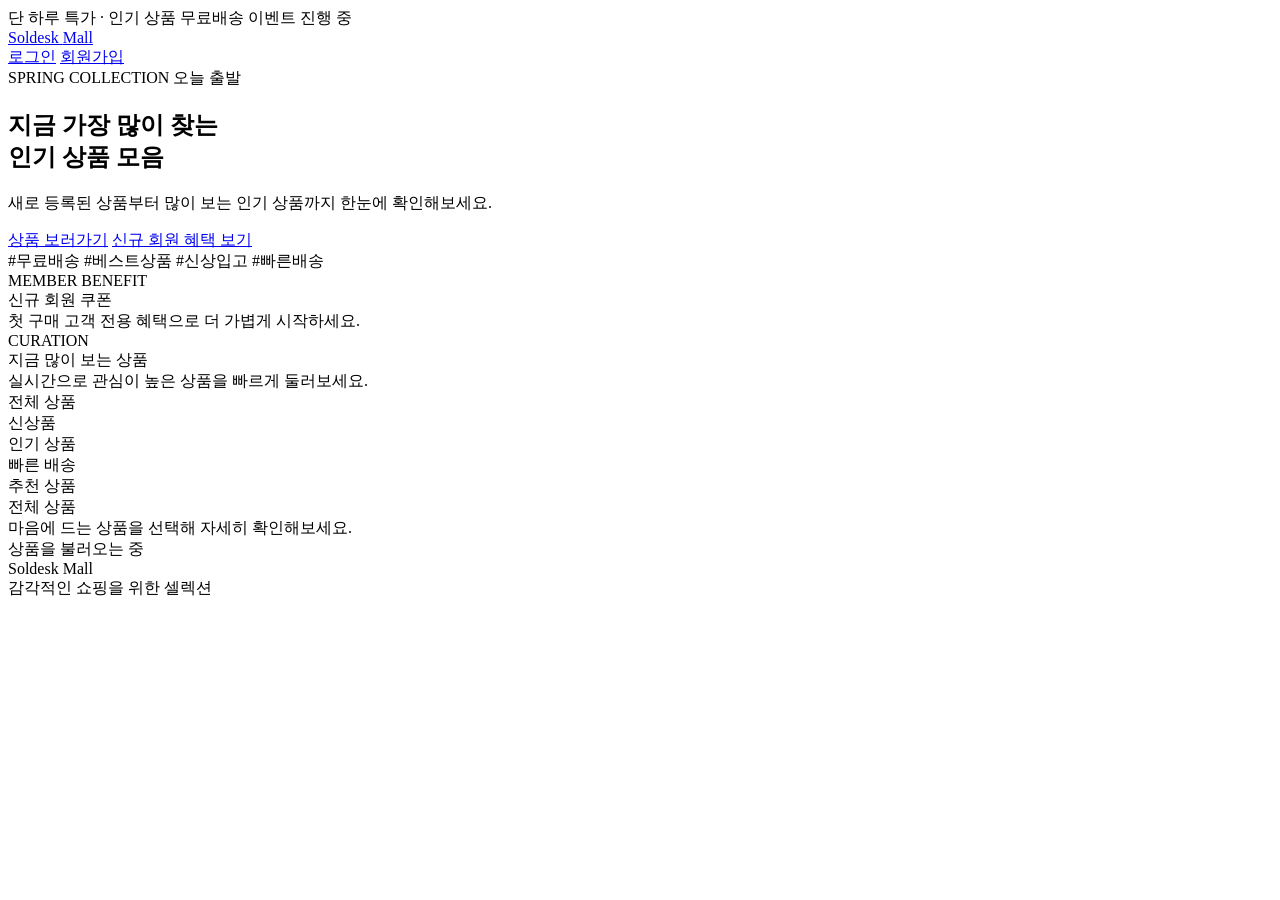
==== app/msa/frontend/src/index.html @ ef24d0cf "Add AWS infrastructure and EKS deployment configuration" ====
<!DOCTYPE html>
<html lang="ko">
<head>
  <meta charset="UTF-8">
  <meta name="viewport" content="width=device-width, initial-scale=1.0">
  <title>Soldesk Mall</title>
  <link rel="stylesheet" href="/assets/style.css">
</head>
<body>
  <div class="top-banner">단 하루 특가 · 인기 상품 무료배송 이벤트 진행 중</div>

  <header class="header">
    <div class="container">
      <a href="/" class="brand">Soldesk <span class="brand-accent">Mall</span></a>
      <nav class="nav">
        <a class="btn btn-secondary" data-guest-only href="/login.html">로그인</a>
        <a class="btn btn-secondary" data-guest-only href="/signup.html">회원가입</a>
        <a class="btn btn-primary" data-auth-only style="display:none;" href="/product-create.html">상품등록</a>
        <div id="userBox"></div>
      </nav>
    </div>
  </header>

  <main class="container">
    <section class="hero hero-commerce">
      <div class="hero-panel hero-promo">
        <div class="hero-label-row">
          <span class="hero-kicker">SPRING COLLECTION</span>
          <span class="hero-badge">오늘 출발</span>
        </div>
        <h1>지금 가장 많이 찾는<br>인기 상품 모음</h1>
        <p>새로 등록된 상품부터 많이 보는 인기 상품까지 한눈에 확인해보세요.</p>
        <div class="hero-actions">
          <a class="btn btn-primary" href="#productSection">상품 보러가기</a>
          <a class="btn btn-light" data-guest-only href="/signup.html">신규 회원 혜택 보기</a>
          <a class="btn btn-light" data-auth-only style="display:none;" href="/product-create.html">새 상품 등록</a>
        </div>
        <div class="hero-tags">
          <span>#무료배송</span>
          <span>#베스트상품</span>
          <span>#신상입고</span>
          <span>#빠른배송</span>
        </div>
      </div>

      <div class="hero-side hero-side-commerce">
        <article class="mini-card promo-card dark">
          <div class="mini-card-overline">MEMBER BENEFIT</div>
          <div class="mini-card-title">신규 회원 쿠폰</div>
          <div class="mini-card-text">첫 구매 고객 전용 혜택으로 더 가볍게 시작하세요.</div>
        </article>
        <article class="mini-card promo-card light">
          <div class="mini-card-overline">CURATION</div>
          <div class="mini-card-title">지금 많이 보는 상품</div>
          <div class="mini-card-text">실시간으로 관심이 높은 상품을 빠르게 둘러보세요.</div>
        </article>
      </div>
    </section>

    <section class="category-strip" aria-label="카테고리 안내">
      <div class="category-chip">전체 상품</div>
      <div class="category-chip">신상품</div>
      <div class="category-chip">인기 상품</div>
      <div class="category-chip">빠른 배송</div>
      <div class="category-chip">추천 상품</div>
    </section>

    <section id="productSection">
      <div class="section-head">
        <div>
          <div class="section-title">전체 상품</div>
          <div class="section-sub">마음에 드는 상품을 선택해 자세히 확인해보세요.</div>
        </div>
        <div class="section-sub section-count" id="productCount">상품을 불러오는 중</div>
      </div>
      <div id="productList" class="grid"></div>
    </section>
  </main>

  <footer class="footer container">
    <div>Soldesk Mall</div>
    <div class="footer-sub">감각적인 쇼핑을 위한 셀렉션</div>
  </footer>

  <script src="/assets/app.js"></script>
  <script>
    renderHeader();
    loadProducts();
  </script>
</body>
</html>
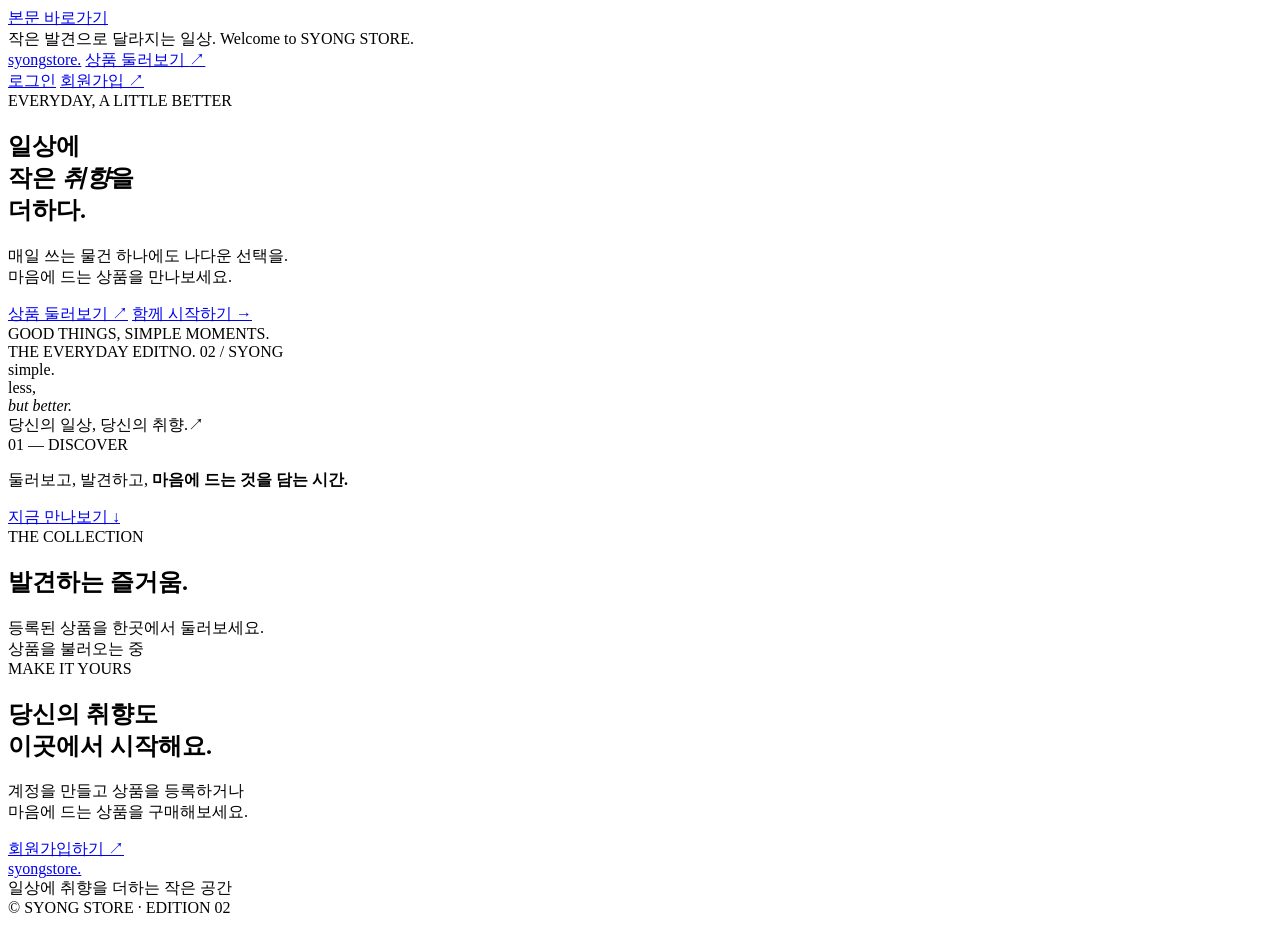
==== commit 7a8ead5e: "Refresh storefront design and prepare frontend rolling updates" ====
--- a/app/msa/frontend/src/index.html
+++ b/app/msa/frontend/src/index.html
@@ -3,89 +3,79 @@
 <head>
   <meta charset="UTF-8">
   <meta name="viewport" content="width=device-width, initial-scale=1.0">
-  <title>Soldesk Mall</title>
-  <link rel="stylesheet" href="/assets/style.css">
+  <meta name="description" content="일상에 작은 취향을 더하는 공간, SYONG STORE.">
+  <meta name="theme-color" content="#173c32">
+  <title>SYONG STORE · 일상에 취향을 더하다</title>
+  <link rel="stylesheet" href="/assets/style.css?v=2">
 </head>
 <body>
-  <div class="top-banner">단 하루 특가 · 인기 상품 무료배송 이벤트 진행 중</div>
-
+  <a class="skip-link" href="#main">본문 바로가기</a>
+  <div class="top-banner">작은 발견으로 달라지는 일상. <span>Welcome to SYONG STORE.</span></div>
   <header class="header">
     <div class="container">
-      <a href="/" class="brand">Soldesk <span class="brand-accent">Mall</span></a>
-      <nav class="nav">
-        <a class="btn btn-secondary" data-guest-only href="/login.html">로그인</a>
-        <a class="btn btn-secondary" data-guest-only href="/signup.html">회원가입</a>
-        <a class="btn btn-primary" data-auth-only style="display:none;" href="/product-create.html">상품등록</a>
+      <a href="/" class="brand" aria-label="SYONG STORE 홈">syong<span class="brand-accent">store.</span></a>
+      <a class="header-shop" href="#productSection">상품 둘러보기 <span aria-hidden="true">↗</span></a>
+      <nav class="nav" aria-label="회원 메뉴">
+        <a class="btn btn-light" data-guest-only href="/login.html">로그인</a>
+        <a class="btn btn-primary" data-guest-only href="/signup.html">회원가입 <span aria-hidden="true">↗</span></a>
+        <a class="btn btn-primary" data-auth-only style="display:none;" href="/product-create.html">상품등록 <span aria-hidden="true">＋</span></a>
         <div id="userBox"></div>
       </nav>
     </div>
   </header>
-
-  <main class="container">
-    <section class="hero hero-commerce">
-      <div class="hero-panel hero-promo">
-        <div class="hero-label-row">
-          <span class="hero-kicker">SPRING COLLECTION</span>
-          <span class="hero-badge">오늘 출발</span>
+  <main class="container" id="main">
+    <section class="hero" aria-labelledby="heroTitle">
+      <div class="hero-copy">
+        <div class="hero-kicker"><span class="status-dot" aria-hidden="true"></span> EVERYDAY, A LITTLE BETTER</div>
+        <h1 id="heroTitle">일상에<br>작은 <em>취향</em>을<br>더하다<span class="title-dot">.</span></h1>
+        <p>매일 쓰는 물건 하나에도 나다운 선택을.<br>마음에 드는 상품을 만나보세요.</p>
+        <div class="hero-actions">
+          <a class="btn btn-primary btn-large" href="#productSection">상품 둘러보기 <span aria-hidden="true">↗</span></a>
+          <a class="text-link" data-guest-only href="/signup.html">함께 시작하기 <span aria-hidden="true">→</span></a>
+          <a class="text-link" data-auth-only style="display:none;" href="/product-create.html">내 상품 등록하기 <span aria-hidden="true">→</span></a>
         </div>
-        <h1>지금 가장 많이 찾는<br>인기 상품 모음</h1>
-        <p>새로 등록된 상품부터 많이 보는 인기 상품까지 한눈에 확인해보세요.</p>
-        <div class="hero-actions">
-          <a class="btn btn-primary" href="#productSection">상품 보러가기</a>
-          <a class="btn btn-light" data-guest-only href="/signup.html">신규 회원 혜택 보기</a>
-          <a class="btn btn-light" data-auth-only style="display:none;" href="/product-create.html">새 상품 등록</a>
-        </div>
-        <div class="hero-tags">
-          <span>#무료배송</span>
-          <span>#베스트상품</span>
-          <span>#신상입고</span>
-          <span>#빠른배송</span>
-        </div>
+        <div class="hero-caption"><span class="caption-line" aria-hidden="true"></span> GOOD THINGS, SIMPLE MOMENTS.</div>
       </div>
-
-      <div class="hero-side hero-side-commerce">
-        <article class="mini-card promo-card dark">
-          <div class="mini-card-overline">MEMBER BENEFIT</div>
-          <div class="mini-card-title">신규 회원 쿠폰</div>
-          <div class="mini-card-text">첫 구매 고객 전용 혜택으로 더 가볍게 시작하세요.</div>
-        </article>
-        <article class="mini-card promo-card light">
-          <div class="mini-card-overline">CURATION</div>
-          <div class="mini-card-title">지금 많이 보는 상품</div>
-          <div class="mini-card-text">실시간으로 관심이 높은 상품을 빠르게 둘러보세요.</div>
-        </article>
+      <!-- 외부 이미지 로딩 없이 표시되는 장식용 그래픽 -->
+      <div class="hero-art" aria-hidden="true">
+        <div class="art-top"><span>THE EVERYDAY EDIT</span><span>NO. 02 / SYONG</span></div>
+        <div class="art-orbit"></div><div class="art-word">simple.</div>
+        <div class="art-pedestal"></div><div class="art-vase"><span></span></div>
+        <div class="art-leaf leaf-one"></div><div class="art-leaf leaf-two"></div><div class="art-leaf leaf-three"></div>
+        <div class="art-stem"></div><div class="art-object"></div>
+        <div class="art-sticker">less,<br><i>but better.</i></div>
+        <div class="art-bottom"><span>당신의 일상, 당신의 취향.</span><span>↗</span></div>
       </div>
     </section>
-
-    <section class="category-strip" aria-label="카테고리 안내">
-      <div class="category-chip">전체 상품</div>
-      <div class="category-chip">신상품</div>
-      <div class="category-chip">인기 상품</div>
-      <div class="category-chip">빠른 배송</div>
-      <div class="category-chip">추천 상품</div>
+    <section class="store-note" aria-label="스토어 소개">
+      <span class="note-number">01 — DISCOVER</span>
+      <p>둘러보고, 발견하고, <strong>마음에 드는 것을 담는 시간.</strong></p>
+      <a class="text-link" href="#productSection">지금 만나보기 <span aria-hidden="true">↓</span></a>
     </section>
-
-    <section id="productSection">
+    <section id="productSection" class="product-section" aria-labelledby="productsTitle">
       <div class="section-head">
-        <div>
-          <div class="section-title">전체 상품</div>
-          <div class="section-sub">마음에 드는 상품을 선택해 자세히 확인해보세요.</div>
+        <div><div class="section-eyebrow">THE COLLECTION</div>
+          <h2 class="section-title" id="productsTitle">발견하는 즐거움<span class="title-dot">.</span></h2>
+          <div class="section-sub">등록된 상품을 한곳에서 둘러보세요.</div>
         </div>
-        <div class="section-sub section-count" id="productCount">상품을 불러오는 중</div>
+        <div class="section-count" id="productCount" aria-live="polite">상품을 불러오는 중</div>
       </div>
-      <div id="productList" class="grid"></div>
+      <div id="productList" class="grid" aria-live="polite"></div>
+    </section>
+    <section class="join-panel">
+      <div><div class="section-eyebrow">MAKE IT YOURS</div><h2>당신의 취향도<br>이곳에서 시작해요.</h2></div>
+      <div><p>계정을 만들고 상품을 등록하거나<br>마음에 드는 상품을 구매해보세요.</p>
+        <a class="btn btn-primary" data-guest-only href="/signup.html">회원가입하기 <span aria-hidden="true">↗</span></a>
+        <a class="btn btn-primary" data-auth-only style="display:none;" href="/product-create.html">상품 등록하기 <span aria-hidden="true">↗</span></a>
+      </div>
     </section>
   </main>
-
   <footer class="footer container">
-    <div>Soldesk Mall</div>
-    <div class="footer-sub">감각적인 쇼핑을 위한 셀렉션</div>
+    <a href="/" class="brand">syong<span class="brand-accent">store.</span></a>
+    <div class="footer-sub">일상에 취향을 더하는 작은 공간</div>
+    <div class="footer-edition">© SYONG STORE · EDITION 02</div>
   </footer>
-
-  <script src="/assets/app.js"></script>
-  <script>
-    renderHeader();
-    loadProducts();
-  </script>
+  <script src="/assets/app.js?v=2"></script>
+  <script>renderHeader(); loadProducts();</script>
 </body>
 </html>
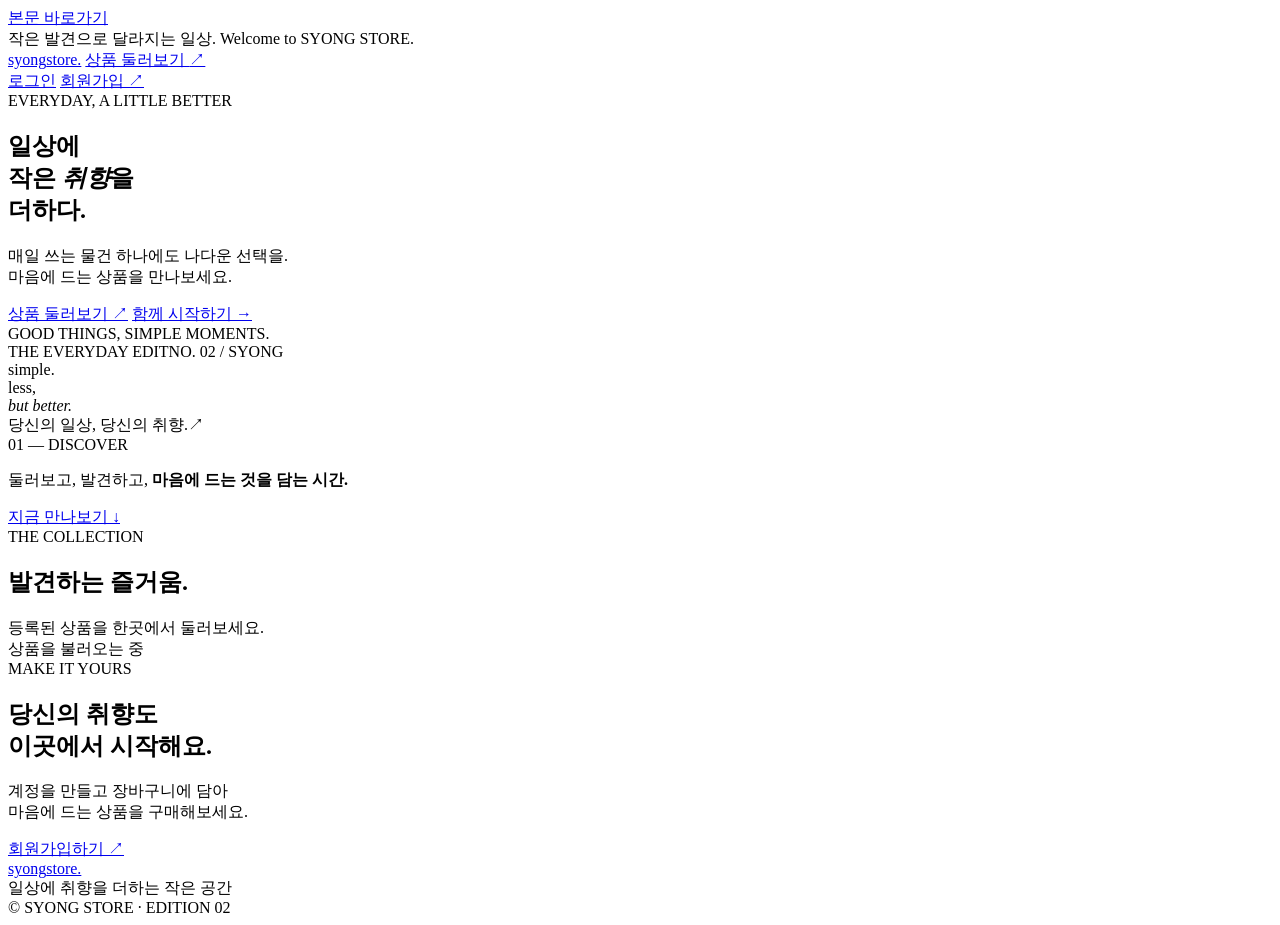
==== commit 58ab067d: "Add simple cart, admin access and order notifications" ====
--- a/app/msa/frontend/src/index.html
+++ b/app/msa/frontend/src/index.html
@@ -6,7 +6,7 @@
   <meta name="description" content="일상에 작은 취향을 더하는 공간, SYONG STORE.">
   <meta name="theme-color" content="#173c32">
   <title>SYONG STORE · 일상에 취향을 더하다</title>
-  <link rel="stylesheet" href="/assets/style.css?v=2">
+  <link rel="stylesheet" href="/assets/style.css?v=3">
 </head>
 <body>
   <a class="skip-link" href="#main">본문 바로가기</a>
@@ -18,7 +18,7 @@
       <nav class="nav" aria-label="회원 메뉴">
         <a class="btn btn-light" data-guest-only href="/login.html">로그인</a>
         <a class="btn btn-primary" data-guest-only href="/signup.html">회원가입 <span aria-hidden="true">↗</span></a>
-        <a class="btn btn-primary" data-auth-only style="display:none;" href="/product-create.html">상품등록 <span aria-hidden="true">＋</span></a>
+        <a class="btn btn-primary" data-admin-only style="display:none;" href="/product-create.html">상품등록 <span aria-hidden="true">＋</span></a>
         <div id="userBox"></div>
       </nav>
     </div>
@@ -32,7 +32,7 @@
         <div class="hero-actions">
           <a class="btn btn-primary btn-large" href="#productSection">상품 둘러보기 <span aria-hidden="true">↗</span></a>
           <a class="text-link" data-guest-only href="/signup.html">함께 시작하기 <span aria-hidden="true">→</span></a>
-          <a class="text-link" data-auth-only style="display:none;" href="/product-create.html">내 상품 등록하기 <span aria-hidden="true">→</span></a>
+          <a class="text-link" data-admin-only style="display:none;" href="/product-create.html">상품 등록하기 <span aria-hidden="true">→</span></a>
         </div>
         <div class="hero-caption"><span class="caption-line" aria-hidden="true"></span> GOOD THINGS, SIMPLE MOMENTS.</div>
       </div>
@@ -64,9 +64,9 @@
     </section>
     <section class="join-panel">
       <div><div class="section-eyebrow">MAKE IT YOURS</div><h2>당신의 취향도<br>이곳에서 시작해요.</h2></div>
-      <div><p>계정을 만들고 상품을 등록하거나<br>마음에 드는 상품을 구매해보세요.</p>
+      <div><p>계정을 만들고 장바구니에 담아<br>마음에 드는 상품을 구매해보세요.</p>
         <a class="btn btn-primary" data-guest-only href="/signup.html">회원가입하기 <span aria-hidden="true">↗</span></a>
-        <a class="btn btn-primary" data-auth-only style="display:none;" href="/product-create.html">상품 등록하기 <span aria-hidden="true">↗</span></a>
+        <a class="btn btn-primary" data-admin-only style="display:none;" href="/product-create.html">상품 등록하기 <span aria-hidden="true">↗</span></a>
       </div>
     </section>
   </main>
@@ -75,7 +75,7 @@
     <div class="footer-sub">일상에 취향을 더하는 작은 공간</div>
     <div class="footer-edition">© SYONG STORE · EDITION 02</div>
   </footer>
-  <script src="/assets/app.js?v=2"></script>
+  <script src="/assets/app.js?v=3"></script>
   <script>renderHeader(); loadProducts();</script>
 </body>
 </html>
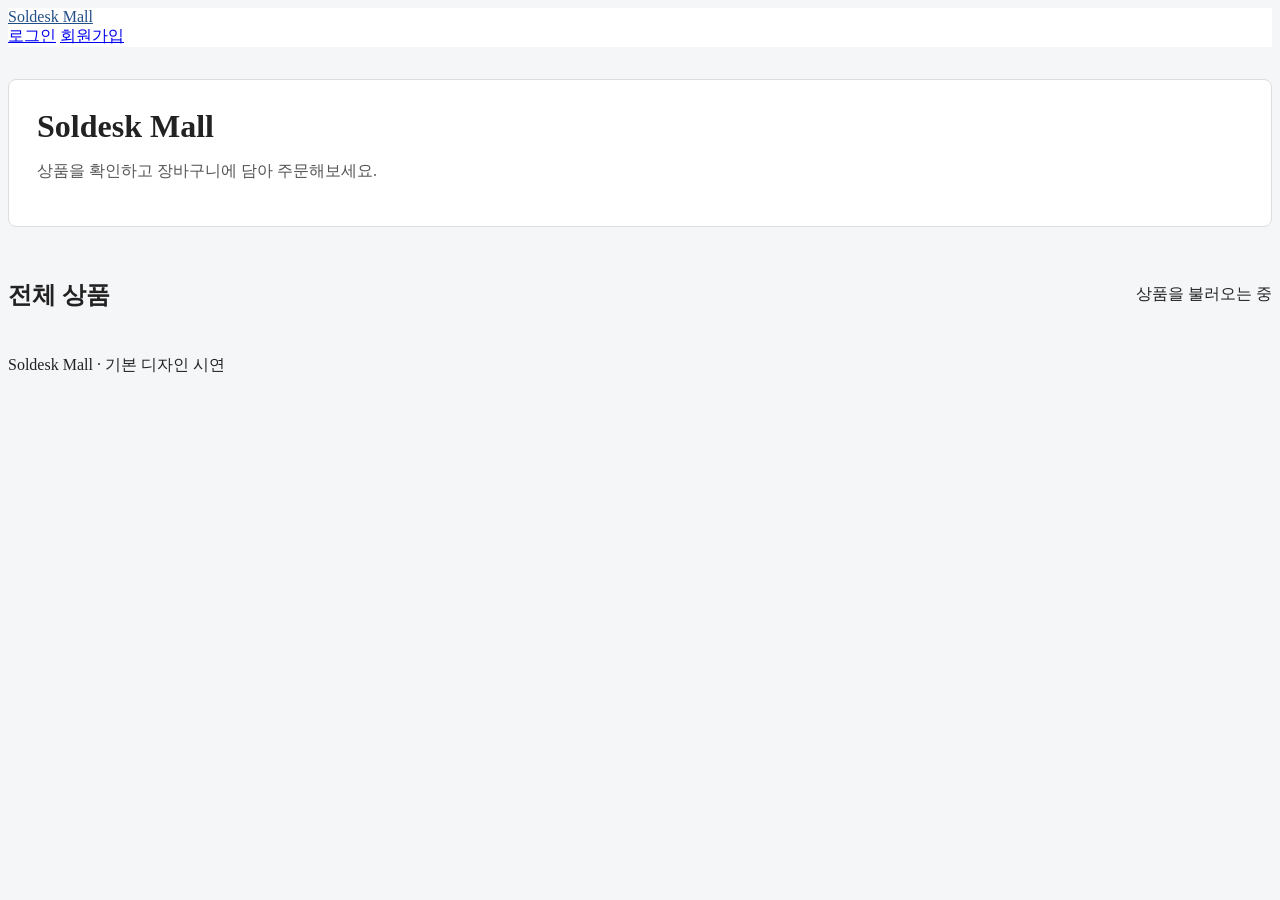
==== commit 549b9720: "Prepare basic storefront V1 for observed deployment rehearsal" ====
--- a/app/msa/frontend/src/index.html
+++ b/app/msa/frontend/src/index.html
@@ -3,79 +3,39 @@
 <head>
   <meta charset="UTF-8">
   <meta name="viewport" content="width=device-width, initial-scale=1.0">
-  <meta name="description" content="일상에 작은 취향을 더하는 공간, SYONG STORE.">
-  <meta name="theme-color" content="#173c32">
-  <title>SYONG STORE · 일상에 취향을 더하다</title>
+  <title>Soldesk Mall · 기본 화면</title>
   <link rel="stylesheet" href="/assets/style.css?v=3">
+  <style>
+    body { background:#f5f6f8; color:#222; }
+    .header { background:white; position:static; }
+    .brand { color:#234f87; }
+    .demo-intro { margin:32px 0; padding:28px; background:white; border:1px solid #ddd; border-radius:8px; }
+    .demo-intro h1 { font-size:32px; margin:0 0 12px; }
+    .demo-intro p { color:#555; }
+    .demo-head { display:flex; justify-content:space-between; align-items:center; margin:24px 0; }
+    .demo-head h2 { font-size:24px; }
+  </style>
 </head>
 <body>
-  <a class="skip-link" href="#main">본문 바로가기</a>
-  <div class="top-banner">작은 발견으로 달라지는 일상. <span>Welcome to SYONG STORE.</span></div>
-  <header class="header">
-    <div class="container">
-      <a href="/" class="brand" aria-label="SYONG STORE 홈">syong<span class="brand-accent">store.</span></a>
-      <a class="header-shop" href="#productSection">상품 둘러보기 <span aria-hidden="true">↗</span></a>
-      <nav class="nav" aria-label="회원 메뉴">
-        <a class="btn btn-light" data-guest-only href="/login.html">로그인</a>
-        <a class="btn btn-primary" data-guest-only href="/signup.html">회원가입 <span aria-hidden="true">↗</span></a>
-        <a class="btn btn-primary" data-admin-only style="display:none;" href="/product-create.html">상품등록 <span aria-hidden="true">＋</span></a>
-        <div id="userBox"></div>
-      </nav>
-    </div>
-  </header>
-  <main class="container" id="main">
-    <section class="hero" aria-labelledby="heroTitle">
-      <div class="hero-copy">
-        <div class="hero-kicker"><span class="status-dot" aria-hidden="true"></span> EVERYDAY, A LITTLE BETTER</div>
-        <h1 id="heroTitle">일상에<br>작은 <em>취향</em>을<br>더하다<span class="title-dot">.</span></h1>
-        <p>매일 쓰는 물건 하나에도 나다운 선택을.<br>마음에 드는 상품을 만나보세요.</p>
-        <div class="hero-actions">
-          <a class="btn btn-primary btn-large" href="#productSection">상품 둘러보기 <span aria-hidden="true">↗</span></a>
-          <a class="text-link" data-guest-only href="/signup.html">함께 시작하기 <span aria-hidden="true">→</span></a>
-          <a class="text-link" data-admin-only style="display:none;" href="/product-create.html">상품 등록하기 <span aria-hidden="true">→</span></a>
-        </div>
-        <div class="hero-caption"><span class="caption-line" aria-hidden="true"></span> GOOD THINGS, SIMPLE MOMENTS.</div>
-      </div>
-      <!-- 외부 이미지 로딩 없이 표시되는 장식용 그래픽 -->
-      <div class="hero-art" aria-hidden="true">
-        <div class="art-top"><span>THE EVERYDAY EDIT</span><span>NO. 02 / SYONG</span></div>
-        <div class="art-orbit"></div><div class="art-word">simple.</div>
-        <div class="art-pedestal"></div><div class="art-vase"><span></span></div>
-        <div class="art-leaf leaf-one"></div><div class="art-leaf leaf-two"></div><div class="art-leaf leaf-three"></div>
-        <div class="art-stem"></div><div class="art-object"></div>
-        <div class="art-sticker">less,<br><i>but better.</i></div>
-        <div class="art-bottom"><span>당신의 일상, 당신의 취향.</span><span>↗</span></div>
-      </div>
-    </section>
-    <section class="store-note" aria-label="스토어 소개">
-      <span class="note-number">01 — DISCOVER</span>
-      <p>둘러보고, 발견하고, <strong>마음에 드는 것을 담는 시간.</strong></p>
-      <a class="text-link" href="#productSection">지금 만나보기 <span aria-hidden="true">↓</span></a>
-    </section>
-    <section id="productSection" class="product-section" aria-labelledby="productsTitle">
-      <div class="section-head">
-        <div><div class="section-eyebrow">THE COLLECTION</div>
-          <h2 class="section-title" id="productsTitle">발견하는 즐거움<span class="title-dot">.</span></h2>
-          <div class="section-sub">등록된 상품을 한곳에서 둘러보세요.</div>
-        </div>
-        <div class="section-count" id="productCount" aria-live="polite">상품을 불러오는 중</div>
-      </div>
-      <div id="productList" class="grid" aria-live="polite"></div>
-    </section>
-    <section class="join-panel">
-      <div><div class="section-eyebrow">MAKE IT YOURS</div><h2>당신의 취향도<br>이곳에서 시작해요.</h2></div>
-      <div><p>계정을 만들고 장바구니에 담아<br>마음에 드는 상품을 구매해보세요.</p>
-        <a class="btn btn-primary" data-guest-only href="/signup.html">회원가입하기 <span aria-hidden="true">↗</span></a>
-        <a class="btn btn-primary" data-admin-only style="display:none;" href="/product-create.html">상품 등록하기 <span aria-hidden="true">↗</span></a>
-      </div>
+  <header class="header"><div class="container">
+    <a href="/" class="brand">Soldesk <span>Mall</span></a>
+    <nav class="nav">
+      <a class="btn btn-light" data-guest-only href="/login.html">로그인</a>
+      <a class="btn btn-light" data-guest-only href="/signup.html">회원가입</a>
+      <a class="btn btn-primary" data-admin-only style="display:none" href="/product-create.html">상품등록</a>
+      <div id="userBox"></div>
+    </nav>
+  </div></header>
+  <main class="container">
+    <section class="demo-intro"><h1>Soldesk Mall</h1><p>상품을 확인하고 장바구니에 담아 주문해보세요.</p></section>
+    <section id="productSection">
+      <div class="demo-head"><h2>전체 상품</h2><div id="productCount">상품을 불러오는 중</div></div>
+      <div id="productList" class="grid"></div>
     </section>
   </main>
-  <footer class="footer container">
-    <a href="/" class="brand">syong<span class="brand-accent">store.</span></a>
-    <div class="footer-sub">일상에 취향을 더하는 작은 공간</div>
-    <div class="footer-edition">© SYONG STORE · EDITION 02</div>
-  </footer>
-  <script src="/assets/app.js?v=3"></script>
+  <footer class="footer container">Soldesk Mall · 기본 디자인 시연</footer>
+  <!-- Initial-style adaptation, not an unmodified historical app. test2 API/auth remain unchanged. -->
+  <script src="/assets/app.js?v=demo-baseline"></script>
   <script>renderHeader(); loadProducts();</script>
 </body>
 </html>
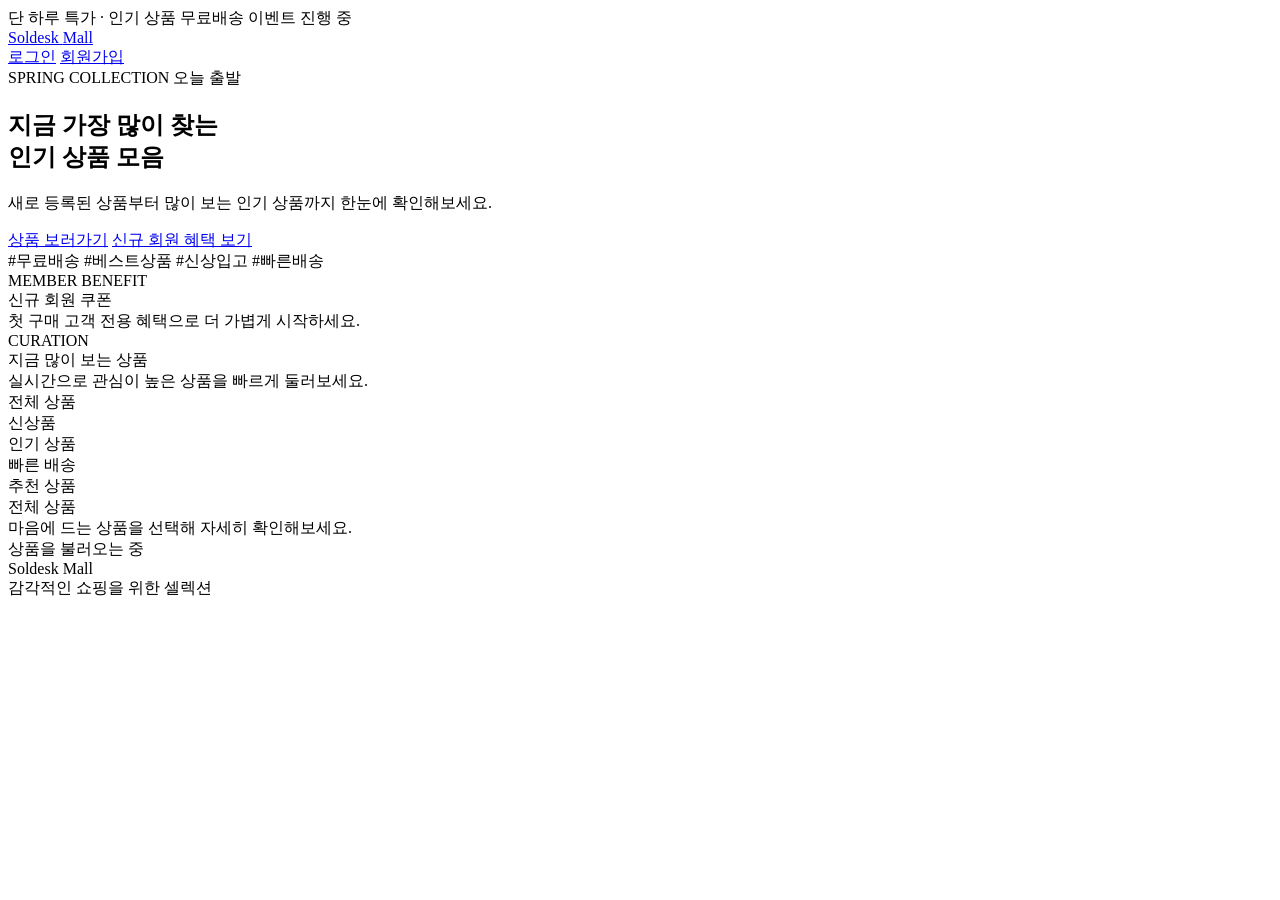
==== commit 7fcdb9e9: "Restore original Soldesk storefront design for release evidence" ====
--- a/app/msa/frontend/src/index.html
+++ b/app/msa/frontend/src/index.html
@@ -3,39 +3,90 @@
 <head>
   <meta charset="UTF-8">
   <meta name="viewport" content="width=device-width, initial-scale=1.0">
-  <title>Soldesk Mall · 기본 화면</title>
-  <link rel="stylesheet" href="/assets/style.css?v=3">
-  <style>
-    body { background:#f5f6f8; color:#222; }
-    .header { background:white; position:static; }
-    .brand { color:#234f87; }
-    .demo-intro { margin:32px 0; padding:28px; background:white; border:1px solid #ddd; border-radius:8px; }
-    .demo-intro h1 { font-size:32px; margin:0 0 12px; }
-    .demo-intro p { color:#555; }
-    .demo-head { display:flex; justify-content:space-between; align-items:center; margin:24px 0; }
-    .demo-head h2 { font-size:24px; }
-  </style>
+  <title>Soldesk Mall</title>
+  <link rel="stylesheet" href="/assets/style.css?v=original-v1">
+  <link rel="stylesheet" href="/assets/legacy-storefront.css?v=original-v1">
 </head>
 <body>
-  <header class="header"><div class="container">
-    <a href="/" class="brand">Soldesk <span>Mall</span></a>
-    <nav class="nav">
-      <a class="btn btn-light" data-guest-only href="/login.html">로그인</a>
-      <a class="btn btn-light" data-guest-only href="/signup.html">회원가입</a>
-      <a class="btn btn-primary" data-admin-only style="display:none" href="/product-create.html">상품등록</a>
-      <div id="userBox"></div>
-    </nav>
-  </div></header>
+  <div class="top-banner">단 하루 특가 · 인기 상품 무료배송 이벤트 진행 중</div>
+
+  <header class="header">
+    <div class="container">
+      <a href="/" class="brand">Soldesk <span class="brand-accent">Mall</span></a>
+      <nav class="nav">
+        <a class="btn btn-secondary" data-guest-only href="/login.html">로그인</a>
+        <a class="btn btn-secondary" data-guest-only href="/signup.html">회원가입</a>
+        <a class="btn btn-primary" data-admin-only style="display:none;" href="/product-create.html">상품등록</a>
+        <div id="userBox"></div>
+      </nav>
+    </div>
+  </header>
+
   <main class="container">
-    <section class="demo-intro"><h1>Soldesk Mall</h1><p>상품을 확인하고 장바구니에 담아 주문해보세요.</p></section>
+    <section class="hero hero-commerce">
+      <div class="hero-panel hero-promo">
+        <div class="hero-label-row">
+          <span class="hero-kicker">SPRING COLLECTION</span>
+          <span class="hero-badge">오늘 출발</span>
+        </div>
+        <h1>지금 가장 많이 찾는<br>인기 상품 모음</h1>
+        <p>새로 등록된 상품부터 많이 보는 인기 상품까지 한눈에 확인해보세요.</p>
+        <div class="hero-actions">
+          <a class="btn btn-primary" href="#productSection">상품 보러가기</a>
+          <a class="btn btn-light" data-guest-only href="/signup.html">신규 회원 혜택 보기</a>
+          <a class="btn btn-light" data-admin-only style="display:none;" href="/product-create.html">새 상품 등록</a>
+        </div>
+        <div class="hero-tags">
+          <span>#무료배송</span>
+          <span>#베스트상품</span>
+          <span>#신상입고</span>
+          <span>#빠른배송</span>
+        </div>
+      </div>
+
+      <div class="hero-side hero-side-commerce">
+        <article class="mini-card promo-card dark">
+          <div class="mini-card-overline">MEMBER BENEFIT</div>
+          <div class="mini-card-title">신규 회원 쿠폰</div>
+          <div class="mini-card-text">첫 구매 고객 전용 혜택으로 더 가볍게 시작하세요.</div>
+        </article>
+        <article class="mini-card promo-card light">
+          <div class="mini-card-overline">CURATION</div>
+          <div class="mini-card-title">지금 많이 보는 상품</div>
+          <div class="mini-card-text">실시간으로 관심이 높은 상품을 빠르게 둘러보세요.</div>
+        </article>
+      </div>
+    </section>
+
+    <section class="category-strip" aria-label="카테고리 안내">
+      <div class="category-chip">전체 상품</div>
+      <div class="category-chip">신상품</div>
+      <div class="category-chip">인기 상품</div>
+      <div class="category-chip">빠른 배송</div>
+      <div class="category-chip">추천 상품</div>
+    </section>
+
     <section id="productSection">
-      <div class="demo-head"><h2>전체 상품</h2><div id="productCount">상품을 불러오는 중</div></div>
+      <div class="section-head">
+        <div>
+          <div class="section-title">전체 상품</div>
+          <div class="section-sub">마음에 드는 상품을 선택해 자세히 확인해보세요.</div>
+        </div>
+        <div class="section-sub section-count" id="productCount">상품을 불러오는 중</div>
+      </div>
       <div id="productList" class="grid"></div>
     </section>
   </main>
-  <footer class="footer container">Soldesk Mall · 기본 디자인 시연</footer>
-  <!-- Initial-style adaptation, not an unmodified historical app. test2 API/auth remain unchanged. -->
-  <script src="/assets/app.js?v=demo-baseline"></script>
-  <script>renderHeader(); loadProducts();</script>
+
+  <footer class="footer container">
+    <div>Soldesk Mall</div>
+    <div class="footer-sub">감각적인 쇼핑을 위한 셀렉션</div>
+  </footer>
+
+  <script src="/assets/app.js?v=original-v1"></script>
+  <script>
+    renderHeader();
+    loadProducts();
+  </script>
 </body>
 </html>
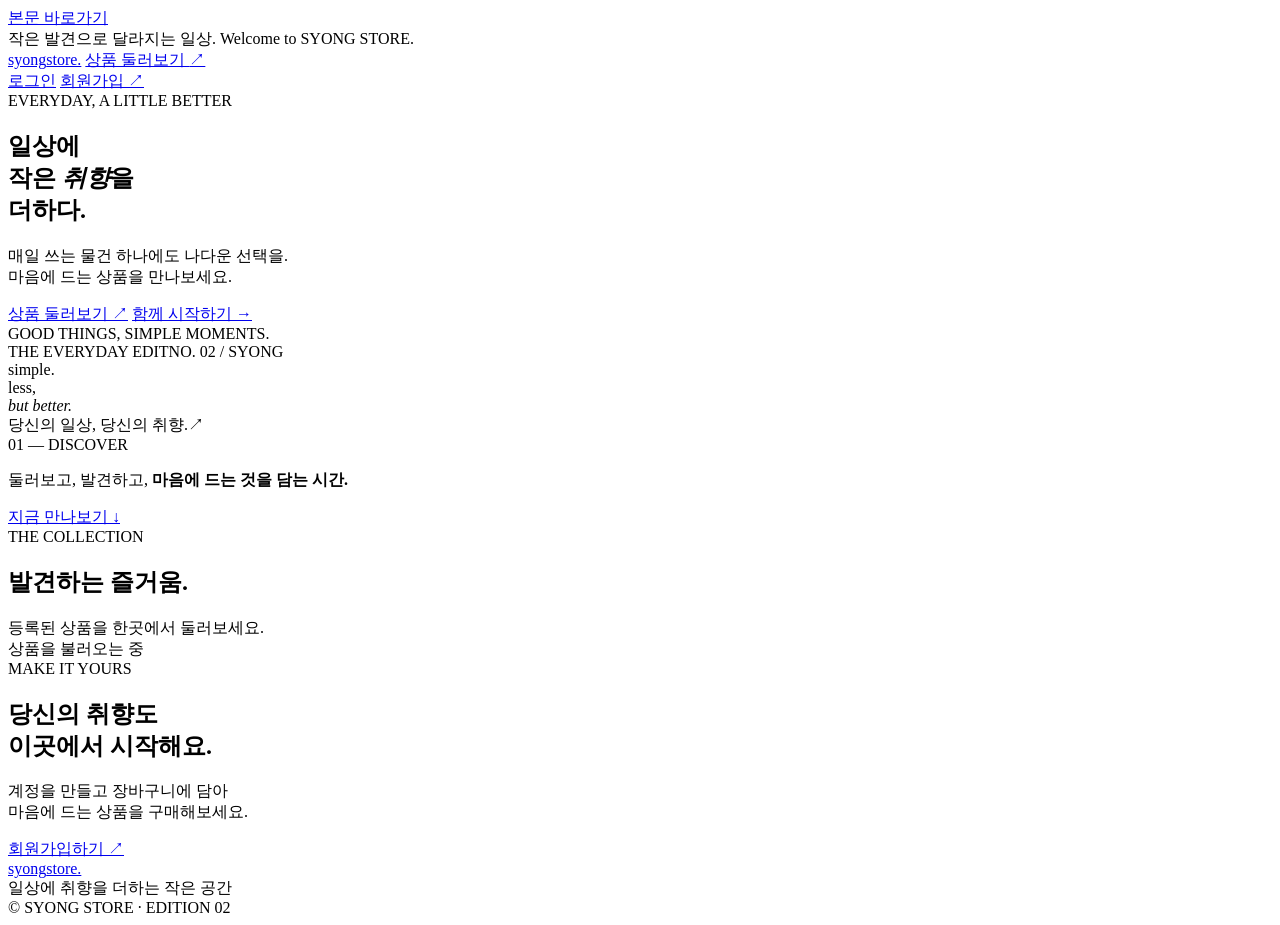
==== commit ff667296: "Prepare approved V2 detail-navigation fault demonstration" ====
--- a/app/msa/frontend/src/index.html
+++ b/app/msa/frontend/src/index.html
@@ -3,90 +3,79 @@
 <head>
   <meta charset="UTF-8">
   <meta name="viewport" content="width=device-width, initial-scale=1.0">
-  <title>Soldesk Mall</title>
-  <link rel="stylesheet" href="/assets/style.css?v=original-v1">
-  <link rel="stylesheet" href="/assets/legacy-storefront.css?v=original-v1">
+  <meta name="description" content="일상에 작은 취향을 더하는 공간, SYONG STORE.">
+  <meta name="theme-color" content="#173c32">
+  <title>SYONG STORE · 일상에 취향을 더하다</title>
+  <link rel="stylesheet" href="/assets/style.css?v=3">
 </head>
 <body>
-  <div class="top-banner">단 하루 특가 · 인기 상품 무료배송 이벤트 진행 중</div>
-
+  <a class="skip-link" href="#main">본문 바로가기</a>
+  <div class="top-banner">작은 발견으로 달라지는 일상. <span>Welcome to SYONG STORE.</span></div>
   <header class="header">
     <div class="container">
-      <a href="/" class="brand">Soldesk <span class="brand-accent">Mall</span></a>
-      <nav class="nav">
-        <a class="btn btn-secondary" data-guest-only href="/login.html">로그인</a>
-        <a class="btn btn-secondary" data-guest-only href="/signup.html">회원가입</a>
-        <a class="btn btn-primary" data-admin-only style="display:none;" href="/product-create.html">상품등록</a>
+      <a href="/" class="brand" aria-label="SYONG STORE 홈">syong<span class="brand-accent">store.</span></a>
+      <a class="header-shop" href="#productSection">상품 둘러보기 <span aria-hidden="true">↗</span></a>
+      <nav class="nav" aria-label="회원 메뉴">
+        <a class="btn btn-light" data-guest-only href="/login.html">로그인</a>
+        <a class="btn btn-primary" data-guest-only href="/signup.html">회원가입 <span aria-hidden="true">↗</span></a>
+        <a class="btn btn-primary" data-admin-only style="display:none;" href="/product-create.html">상품등록 <span aria-hidden="true">＋</span></a>
         <div id="userBox"></div>
       </nav>
     </div>
   </header>
-
-  <main class="container">
-    <section class="hero hero-commerce">
-      <div class="hero-panel hero-promo">
-        <div class="hero-label-row">
-          <span class="hero-kicker">SPRING COLLECTION</span>
-          <span class="hero-badge">오늘 출발</span>
+  <main class="container" id="main">
+    <section class="hero" aria-labelledby="heroTitle">
+      <div class="hero-copy">
+        <div class="hero-kicker"><span class="status-dot" aria-hidden="true"></span> EVERYDAY, A LITTLE BETTER</div>
+        <h1 id="heroTitle">일상에<br>작은 <em>취향</em>을<br>더하다<span class="title-dot">.</span></h1>
+        <p>매일 쓰는 물건 하나에도 나다운 선택을.<br>마음에 드는 상품을 만나보세요.</p>
+        <div class="hero-actions">
+          <a class="btn btn-primary btn-large" href="#productSection">상품 둘러보기 <span aria-hidden="true">↗</span></a>
+          <a class="text-link" data-guest-only href="/signup.html">함께 시작하기 <span aria-hidden="true">→</span></a>
+          <a class="text-link" data-admin-only style="display:none;" href="/product-create.html">상품 등록하기 <span aria-hidden="true">→</span></a>
         </div>
-        <h1>지금 가장 많이 찾는<br>인기 상품 모음</h1>
-        <p>새로 등록된 상품부터 많이 보는 인기 상품까지 한눈에 확인해보세요.</p>
-        <div class="hero-actions">
-          <a class="btn btn-primary" href="#productSection">상품 보러가기</a>
-          <a class="btn btn-light" data-guest-only href="/signup.html">신규 회원 혜택 보기</a>
-          <a class="btn btn-light" data-admin-only style="display:none;" href="/product-create.html">새 상품 등록</a>
-        </div>
-        <div class="hero-tags">
-          <span>#무료배송</span>
-          <span>#베스트상품</span>
-          <span>#신상입고</span>
-          <span>#빠른배송</span>
-        </div>
+        <div class="hero-caption"><span class="caption-line" aria-hidden="true"></span> GOOD THINGS, SIMPLE MOMENTS.</div>
       </div>
-
-      <div class="hero-side hero-side-commerce">
-        <article class="mini-card promo-card dark">
-          <div class="mini-card-overline">MEMBER BENEFIT</div>
-          <div class="mini-card-title">신규 회원 쿠폰</div>
-          <div class="mini-card-text">첫 구매 고객 전용 혜택으로 더 가볍게 시작하세요.</div>
-        </article>
-        <article class="mini-card promo-card light">
-          <div class="mini-card-overline">CURATION</div>
-          <div class="mini-card-title">지금 많이 보는 상품</div>
-          <div class="mini-card-text">실시간으로 관심이 높은 상품을 빠르게 둘러보세요.</div>
-        </article>
+      <!-- 외부 이미지 로딩 없이 표시되는 장식용 그래픽 -->
+      <div class="hero-art" aria-hidden="true">
+        <div class="art-top"><span>THE EVERYDAY EDIT</span><span>NO. 02 / SYONG</span></div>
+        <div class="art-orbit"></div><div class="art-word">simple.</div>
+        <div class="art-pedestal"></div><div class="art-vase"><span></span></div>
+        <div class="art-leaf leaf-one"></div><div class="art-leaf leaf-two"></div><div class="art-leaf leaf-three"></div>
+        <div class="art-stem"></div><div class="art-object"></div>
+        <div class="art-sticker">less,<br><i>but better.</i></div>
+        <div class="art-bottom"><span>당신의 일상, 당신의 취향.</span><span>↗</span></div>
       </div>
     </section>
-
-    <section class="category-strip" aria-label="카테고리 안내">
-      <div class="category-chip">전체 상품</div>
-      <div class="category-chip">신상품</div>
-      <div class="category-chip">인기 상품</div>
-      <div class="category-chip">빠른 배송</div>
-      <div class="category-chip">추천 상품</div>
+    <section class="store-note" aria-label="스토어 소개">
+      <span class="note-number">01 — DISCOVER</span>
+      <p>둘러보고, 발견하고, <strong>마음에 드는 것을 담는 시간.</strong></p>
+      <a class="text-link" href="#productSection">지금 만나보기 <span aria-hidden="true">↓</span></a>
     </section>
-
-    <section id="productSection">
+    <section id="productSection" class="product-section" aria-labelledby="productsTitle">
       <div class="section-head">
-        <div>
-          <div class="section-title">전체 상품</div>
-          <div class="section-sub">마음에 드는 상품을 선택해 자세히 확인해보세요.</div>
+        <div><div class="section-eyebrow">THE COLLECTION</div>
+          <h2 class="section-title" id="productsTitle">발견하는 즐거움<span class="title-dot">.</span></h2>
+          <div class="section-sub">등록된 상품을 한곳에서 둘러보세요.</div>
         </div>
-        <div class="section-sub section-count" id="productCount">상품을 불러오는 중</div>
+        <div class="section-count" id="productCount" aria-live="polite">상품을 불러오는 중</div>
       </div>
-      <div id="productList" class="grid"></div>
+      <div id="productList" class="grid" aria-live="polite"></div>
+    </section>
+    <section class="join-panel">
+      <div><div class="section-eyebrow">MAKE IT YOURS</div><h2>당신의 취향도<br>이곳에서 시작해요.</h2></div>
+      <div><p>계정을 만들고 장바구니에 담아<br>마음에 드는 상품을 구매해보세요.</p>
+        <a class="btn btn-primary" data-guest-only href="/signup.html">회원가입하기 <span aria-hidden="true">↗</span></a>
+        <a class="btn btn-primary" data-admin-only style="display:none;" href="/product-create.html">상품 등록하기 <span aria-hidden="true">↗</span></a>
+      </div>
     </section>
   </main>
-
   <footer class="footer container">
-    <div>Soldesk Mall</div>
-    <div class="footer-sub">감각적인 쇼핑을 위한 셀렉션</div>
+    <a href="/" class="brand">syong<span class="brand-accent">store.</span></a>
+    <div class="footer-sub">일상에 취향을 더하는 작은 공간</div>
+    <div class="footer-edition">© SYONG STORE · EDITION 02</div>
   </footer>
-
-  <script src="/assets/app.js?v=original-v1"></script>
-  <script>
-    renderHeader();
-    loadProducts();
-  </script>
+  <script src="/assets/app.js?v=demo-v2-detail"></script>
+  <script>renderHeader(); loadProducts();</script>
 </body>
 </html>
